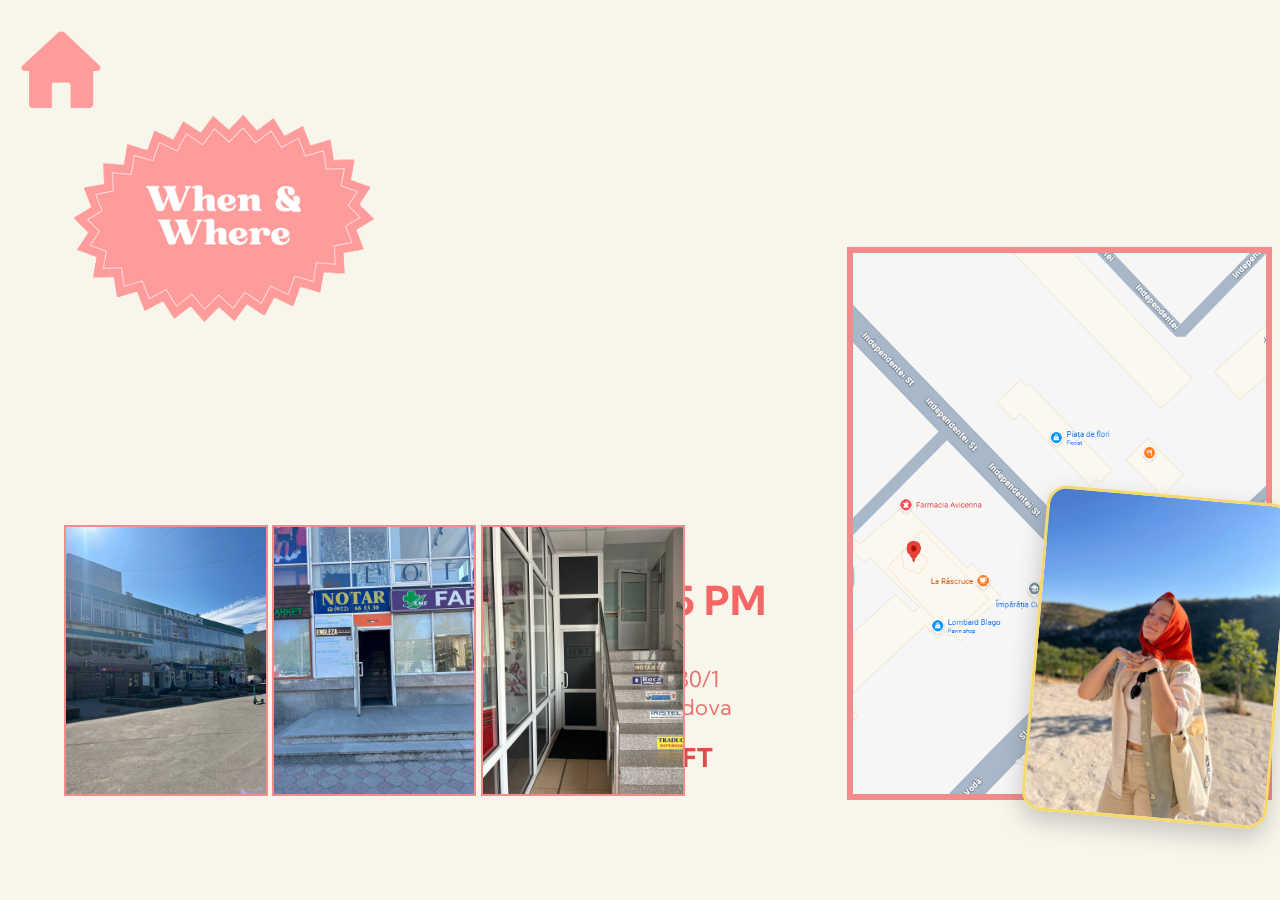
==== when.html @ 2a3bf316 "Add files via upload" ====
<!DOCTYPE html>
<html lang="en">
<head>
<meta charset="UTF-8">
<meta name="viewport" content="width=device-width, initial-scale=1.0">
<title>When & Where</title>

<link rel="stylesheet" href="style.css">

<link rel="preconnect" href="https://fonts.googleapis.com">
<link rel="preconnect" href="https://fonts.gstatic.com" crossorigin>
<link href="https://fonts.googleapis.com/css2?family=Arima:wght@100..700&family=Cause:wght@100..900&family=Kumbh+Sans:wght,YOPQ@100..900,300&family=Playwrite+GB+S:ital,wght@0,100..400;1,100..400&display=swap" rel="stylesheet">
</head>

<body class="page-when">

<div class="page-wrapper">

  <!-- NAV -->
  <div class="nav" onclick="location.href='index.html'">
    <img src="house.png">
  </div>

  <!-- ВЕРХНИЙ ДЕКОР -->
  <img src="when_big.png" class="img-left-top">

  <!-- ОСНОВНОЙ КОНТЕНТ -->
  <div class="when-main">

  <!-- 1 ТРЕТЬ (пустая под декор) -->
  <div class="when-col when-col-left"></div>

  <!-- 2 ТРЕТЬ (текст) -->
  <div class="when-col when-col-center">
    <div class="when-content">
      <p class="date">May 16 | 5 PM</p>
      <p class="street">Cuza Vodă 30/1</p>
      <p class="city">Chisinau, Moldova</p>
      <p class="place">
        <a href="https://www.instagram.com/loftclub.md?igsh=OGVpNTA5Mno0eXgy" target="_blank">
          Space LOFT
        </a>
      </p>
    </div>
  </div>

  <!-- 3 ТРЕТЬ (карта + фото) -->
  <div class="when-col when-col-right">
    <div class="when-image"> <a href="https://www.google.com/maps/place/La+R%C4%83scruce/@46.9789027,28.8532389,18z/data=!4m6!3m5!1s0x40c979342b11e9fd:0x1786395af2309c37!8m2!3d46.978534!4d28.8544304!16s%2Fg%2F11g8crf_g0?entry=ttu&g_ep=EgoyMDI2MDUwMi4wIKXMDSoASAFQAw%3D%3D" target="_blank">  <img src="map.png" class="map-img"></a>
      <img src="W&W.jpg" class="img-me">
    </div>
  </div>

</div>

  <!-- ДОП. КАРТИНКИ -->
<div class="when-steps">

  <img src="step_one.jpg" onclick="openModal(this)">
  <img src="step_two.jpg" onclick="openModal(this)">
  <img src="step_three.jpg" onclick="openModal(this)">

</div>

</div>

<div id="imageModal" class="image-modal" onclick="closeModal()">
  <img id="modalImg">
</div>

<script>
function openModal(img) {
  const modal = document.getElementById("imageModal");
  const modalImg = document.getElementById("modalImg");

  modalImg.src = img.src;
  modal.classList.add("active");
}

function closeModal() {
  document.getElementById("imageModal").classList.remove("active");
}
</script>

</body>
</html>
---- style.css ----
/* ОСНОВА САЙТА */
body {
  margin: 0;
  font-family: "Righteous", sans-serif;
  background: #e6e1da;
  color: #e57373;
  scroll-behavior: smooth;
}

/* NAVIGATION */
.nav {
  position: fixed;
  top: 22px;           /* ← расстояние от верхнего края */
  left: 10px;          /* ← расстояние от левого края */
  z-index: 10;
  cursor: pointer;
  width: 100px;         /* ← ширина домика */
  height: 100px;        /* ← высота домика */
}

.nav img {
  width: 100%;
  height: 100%;
  object-fit: contain;
}

/* ДОМИК */
.home-icon {
  position: absolute;
  top: 30px;
  left: 30px;
  cursor: pointer;
  font-size: 40px;
}

/* PAGE BACKGROUNDS */
.page-home { background: #e6e1da; }
.page-when { background: #f8f6eb; }
.page-suggestions { background: #ffdede; }
.page-expect { background: #eaffea; }
.page-contacts { background: #f3e8ff; }

/* HERO - ГЛАВНАЯ СТРАНИЦА*/
.hero {
  position: relative;
  height: 100vh;
  display: flex;
}

/* Левая часть */
.hero-left {
  width: 45%;
  display: flex;
  align-items: center;
  justify-content: center;
}

/* фото */
.hero-img {
  width: 60%;
  height: 800px;
  object-fit: cover;
  border-radius: 50% / 40%;
  border: 8px solid #e6e1da;
  box-shadow: 0 0 0 2px #f28c8c;
}

/* Правая часть */
.hero-right {
  width: 55%;
  position: relative;
  display: flex;
  flex-direction: column;
  align-items: center;
  justify-content: center;
}

/* Katerina turnes 30 */
.invite-circle-img {
  position: absolute;
  top: 150px;
  right: 400px;
  width: 600px;
  height: auto;
}

/* Menu grid */
.menu-grid {
  display: grid;
  grid-template-columns: repeat(2, 180px);
  gap: 30px;
  justify-content: center;
  margin-top: 500px;
  margin-left: -400px;
}

.menu-grid button {
  background: none;
  border: none;
  padding: 0;
  cursor: pointer;
}

.menu-grid img {
  width: 180px;
  height: auto;
  display: block;
  transition: 0.2s;
}

.menu-grid img:hover {
  transform: scale(1.05);
}

/* ОБЩИЕ БЛОКИ СТРАНИЦ */
.section {
  min-height: 100vh;
  padding: 60px 20px;
}

.badge {
  background: #f28c8c;
  color: white;
  padding: 15px 20px;
  border-radius: 50px;
  font-weight: bold;
  text-align: center;
}


/* =========================
   WHEN PAGE GRID LAYOUT
========================= */

/* ОСНОВА */
.page-when .page-wrapper {
  min-height: 80vh;
  padding: 80px 20px;
  display: flex;
  flex-direction: column;
  justify-content: flex-end; /* ← прижали вниз */
  padding-bottom: 100px; /* ← отступ от низа */
}

/* 3 КОЛОНКИ */
.when-main {
  display: grid;
  grid-template-columns: 1fr 1fr 1fr;
  align-items: end; /* ← ключевой момент */
}

/* КОЛОНКИ */
.when-col {
  display: flex;
  justify-content: center;
}

/* ТЕКСТ */
.when-content {
  text-align: center;
  font-family: "Kumbh Sans", sans-serif;
}

/* ТЕКСТ СТИЛИ */
.date {
  font-size: 40px;
  font-weight: bold;
  color: #f46767;
}

.street {
  font-size: 22px;
  margin: 4px 0 0 0;
}

.city {
  font-size: 22px;
  margin: 0;
}

.place {
  font-size: 26px;
  font-weight: bold;
  color: #d94f4f;
  margin-top: 20px;
}

.place a {
  color: #d94f4f;
  text-decoration: none;
}

.place a:hover {
  opacity: 0.7;
}

/* КАРТА + ФОТО */
.when-image {
  position: relative;
}

.map-img {
  width: 550px;
  max-width: 100%;
  border: 6px solid #f28c8c;
  display: block;
}

.img-me {
  position: absolute;
  bottom: -20px;
  right: -20px;

  width: 240px;

  border-radius: 20px;
  border: 3px solid #f5d969;

  transform: rotate(5deg);
  box-shadow: 0 10px 25px rgba(0,0,0,0.2);
}

/* ВЕРХНЕЕ ИЗОБРАЖЕНИЕ (левая треть) */
.img-left-top {
  position: absolute;
  top: 100px;
  left: 5%;
  width: 480px;
  max-width: 25%;
}

/* НИЖНИЕ КАРТИНКИ */
.when-steps {
  cursor: pointer;
  position: absolute;
  bottom: 100px;
  left: 5%;
  width: 680px;
  max-width: 50%;
}

.when-steps img {
  width: 200px;
  border: 2px solid #f28c8c;
}

/* 📱 АДАПТИВ */
@media (max-width: 800px) {

  .when-main {
    grid-template-columns: 1fr;
    gap: 40px;
  }

  .img-left-top {
    position: static;
    margin: 0 auto;
  }

}

/* OVERLAY */
.image-modal {
  position: fixed;
  top: 0;
  left: 0;
  width: 100%;
  height: 100%;

  background: rgba(0,0,0,0.8);

  display: none;
  justify-content: center;
  align-items: center;

  z-index: 999;
}

/* КАРТИНКА В МОДАЛКЕ */
.image-modal img {
  max-width: 80%;
  max-height: 80%;

  transform: scale(1);
  transition: transform 0.3s ease;
}

/* АКТИВНОЕ СОСТОЯНИЕ */
.image-modal.active {
  display: flex;
}

.image-modal.active img {
  transform: scale(2); /* ← твои 10x */
}


/* =========================
   SUGGESTIONS PAGE LAYOUT
========================= */

/* контейнер */
.page-wrapper {
  min-height: 80vh;

  display: flex;
  flex-direction: column;
  align-items: center;

  justify-content: flex-start; 
  padding: 80px 20px;
}

/* верхняя картинка */
.top-image {
  width: 400px;
  max-width: 80%;
}

/* карточки */
.cards-row {
  margin-top: 100px;
  display: flex;
  gap: 300px;
  justify-content: center;
  flex-wrap: wrap;
}

/* изображения и текст */
.card-item {
  width: 200px; 
  text-align: center;
  font-size: 22px;     /* размер */
   color: #ff796c;
  transition: all 0.3s ease;
  border-radius: 20px;   /* ← вот это скругление */
  overflow: hidden;      /* ← важно! обрезает содержимое по краям */
}

/* анимация при наведении на карточку */
.card-item:hover {
  transform: translateY(-6px);
  box-shadow: 0 15px 30px rgba(0,0,0,0.12);
}

/* изображения */
.card-item img {
  width: 100%;
  height: 200px;      /* одинаковая высота */
  object-fit: contain; /* НЕ обрезает, а вписывает */  
  
}

.subtitle{
  font-size: 18px;
  color: #888;
}

/* =========================
   WHAT TO EXPECT PAGE
========================= */

/* ОСНОВА */
.expect-wrapper {
  min-height: 80vh;
  padding-top: 200px;

  display: flex;
  flex-direction: column;
  align-items: center;

  justify-content: center; /* ← центр по вертикали */
  gap: 80px;
}

/* WHAT (сверху по центру) */
.expect-top {
  transform: translateY(-150px); /* ← подними вверх */
  display: flex;
  justify-content: center;
}

.what-img {
  width: 380px;
  height: auto;
  border: none;
  box-shadow: none;
  border-radius: 0;
}

/* НИЖНИЙ РЯД */
.expect-bottom {
  display: grid;
  grid-template-columns: repeat(3, 1fr);

  gap: 140px; /* ↑ увеличили расстояние между кружками */

  width: 100%;
  max-width: 1100px;

  margin: 0 auto; /* ← центрируем весь блок */
  justify-items: center; /* ← центр внутри каждой колонки */
  align-items: start;
}

/* ЭЛЕМЕНТЫ */
.expect-item {
  text-align: center;
}

/* КРУГЛЫЕ КАРТИНКИ */
.expect-img {
  width: 260px;
  height: 260px;

  object-fit: cover;
  border-radius: 50%;

  border: 8px solid #eaffea;
  box-shadow: 0 0 0 3px #f28c8c;
}

/* ТЕКСТ */
.expect-text {
  margin-top: 15px;
  font-size: 18px;
  color: #e57373;
  text-align: center;
}

/* маленькое верхнее изображение */
.small-top {
  width: 540px;
  height: auto;

  border: none !important;
  box-shadow: none !important;
  padding: 0 !important;

  border-radius: 0 !important; /* ← не круг */
}

/* NAV */
.nav {
  position: fixed;
  top: 22px;
  left: 10px;
  width: 100px;
  height: 100px;
  cursor: pointer;
  z-index: 10;
}

.nav img {
  width: 100%;
  height: 100%;
}

/* АДАПТИВ */
@media (max-width: 800px) {
  .expect-wrapper {
    grid-template-columns: 1fr;
    gap: 60px;
  }
}

/* =========================
   CONTACTS PAGE
========================= */

.contacts-wrapper {
  position: relative;
  min-height: 100vh;

  display: flex;
  align-items: center;
  justify-content: center;
}

/* ВЕРХНЯЯ КАРТИНКА (как when) */
.questions-img {
  position: absolute;
  top: 100px;
  left: 5%;

  width: 480px;
  max-width: 25%;

  z-index: 2;
}

/* ЦЕНТР */
.contacts-center {
  position: relative;
}

/* ФОТО С ОВАЛЬНОЙ РАМКОЙ */
.contacts-photo {
  width: 440px;
  height: 740px;

  object-fit: cover;

  border-radius: 50% / 40%; /* ← овал */

  border: 10px solid #f3e8ff; /* внутренняя рамка */
  box-shadow: 0 0 0 4px #f28c8c; /* внешняя рамка */
}

/* ТЕКСТ СПРАВА */
.contacts-text {
  margin-left: 80px;

  display: flex;
  flex-direction: column;

  justify-content: center;
  text-align: left;
}

/* ЗАГОЛОВКИ */
.label {
  font-size: 14px;
  letter-spacing: 1px;
  color: #999;
}

/* ЗНАЧЕНИЯ */
.value {
  font-size: 20px;
  color: #e57373;
  margin: 2px 0 8px 0; /* ← уменьшили расстояние сверху */
}

/* ДВОЙНОЙ ОТСТУП */
.spaced {
  margin-top: 30px;
}
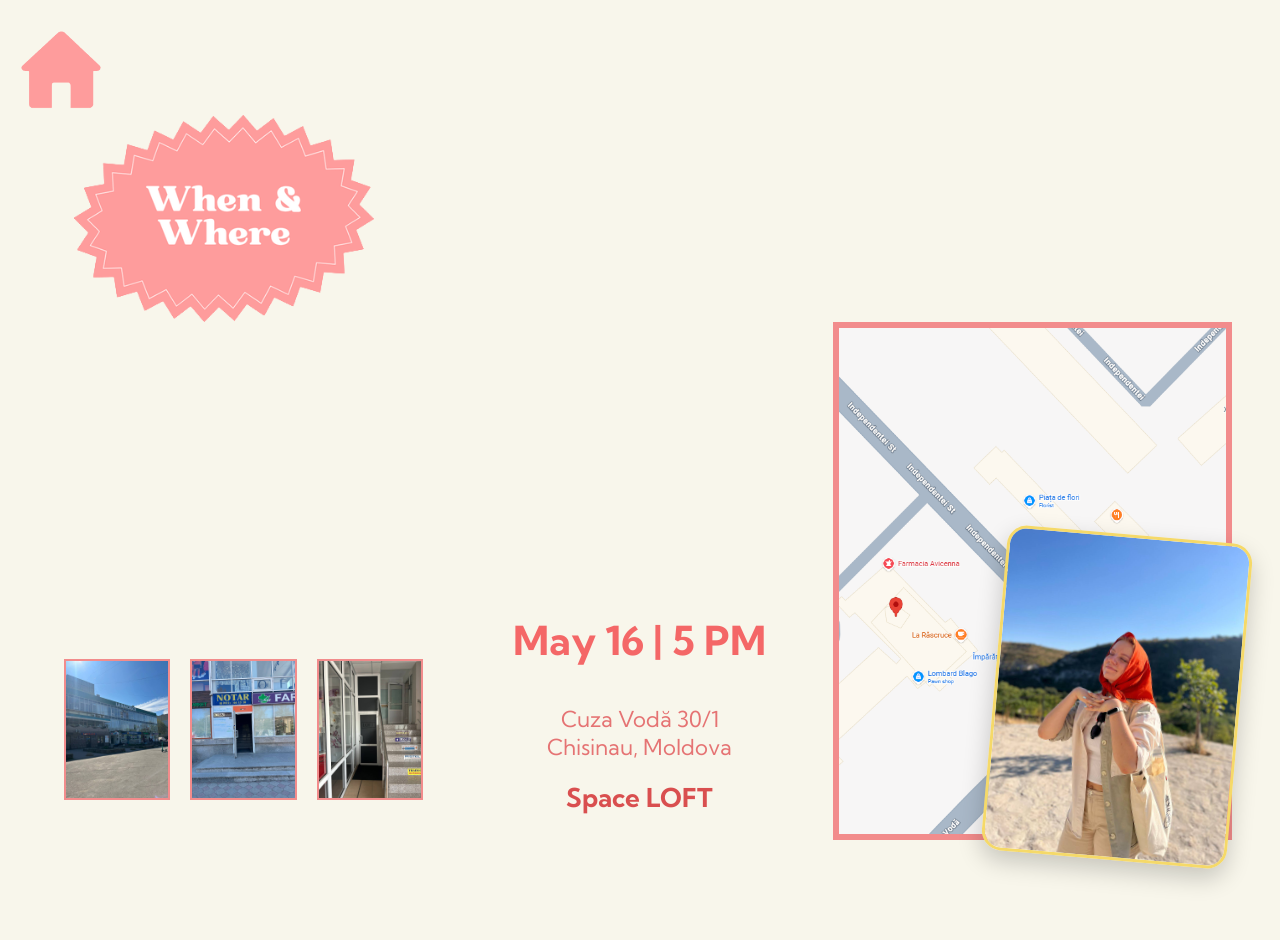
==== commit 461989b9: "Add files via upload" ====
--- a/when.html
+++ b/when.html
@@ -3,78 +3,86 @@
 <head>
 <meta charset="UTF-8">
 <meta name="viewport" content="width=device-width, initial-scale=1.0">
+
 <title>When & Where</title>
 
 <link rel="stylesheet" href="style.css">
 
 <link rel="preconnect" href="https://fonts.googleapis.com">
 <link rel="preconnect" href="https://fonts.gstatic.com" crossorigin>
-<link href="https://fonts.googleapis.com/css2?family=Arima:wght@100..700&family=Cause:wght@100..900&family=Kumbh+Sans:wght,YOPQ@100..900,300&family=Playwrite+GB+S:ital,wght@0,100..400;1,100..400&display=swap" rel="stylesheet">
+<link href="https://fonts.googleapis.com/css2?family=Arima:wght@100..700&family=Cause:wght@100..900&family=Kumbh+Sans:wght,YOPQ@100..900,300&display=swap" rel="stylesheet">
 </head>
 
 <body class="page-when">
 
-<div class="page-wrapper">
+<!-- NAV -->
+<div class="nav" onclick="location.href='index.html'">
+  <img src="house.png">
+</div>
 
-  <!-- NAV -->
-  <div class="nav" onclick="location.href='index.html'">
-    <img src="house.png">
-  </div>
+<div class="when-wrapper">
 
   <!-- ВЕРХНИЙ ДЕКОР -->
   <img src="when_big.png" class="img-left-top">
 
-  <!-- ОСНОВНОЙ КОНТЕНТ -->
+  <!-- ОСНОВНОЙ GRID -->
   <div class="when-main">
 
-  <!-- 1 ТРЕТЬ (пустая под декор) -->
-  <div class="when-col when-col-left"></div>
+    <!-- LEFT (пусто под декор) -->
+    <div class="when-col"></div>
 
-  <!-- 2 ТРЕТЬ (текст) -->
-  <div class="when-col when-col-center">
-    <div class="when-content">
-      <p class="date">May 16 | 5 PM</p>
-      <p class="street">Cuza Vodă 30/1</p>
-      <p class="city">Chisinau, Moldova</p>
-      <p class="place">
-        <a href="https://www.instagram.com/loftclub.md?igsh=OGVpNTA5Mno0eXgy" target="_blank">
-          Space LOFT
+    <!-- CENTER (ТЕКСТ) -->
+    <div class="when-col">
+      <div class="when-content">
+
+        <p class="date">May 16 | 5 PM</p>
+        <p class="street">Cuza Vodă 30/1</p>
+        <p class="city">Chisinau, Moldova</p>
+
+        <p class="place">
+          <a href="https://www.instagram.com/loftclub.md" target="_blank">
+            Space LOFT
+          </a>
+        </p>
+
+      </div>
+    </div>
+
+    <!-- RIGHT (КАРТА + ФОТО) -->
+    <div class="when-col">
+      <div class="when-image">
+
+        <a href="https://www.google.com/maps" target="_blank">
+          <img src="map.png" class="map-img">
         </a>
-      </p>
+
+        <img src="W&W.jpg" class="img-me">
+
+      </div>
     </div>
+
   </div>
 
-  <!-- 3 ТРЕТЬ (карта + фото) -->
-  <div class="when-col when-col-right">
-    <div class="when-image"> <a href="https://www.google.com/maps/place/La+R%C4%83scruce/@46.9789027,28.8532389,18z/data=!4m6!3m5!1s0x40c979342b11e9fd:0x1786395af2309c37!8m2!3d46.978534!4d28.8544304!16s%2Fg%2F11g8crf_g0?entry=ttu&g_ep=EgoyMDI2MDUwMi4wIKXMDSoASAFQAw%3D%3D" target="_blank">  <img src="map.png" class="map-img"></a>
-      <img src="W&W.jpg" class="img-me">
-    </div>
+  <!-- НИЖНИЕ ШАГИ -->
+  <div class="when-steps">
+
+    <img src="step_one.jpg" onclick="openModal(this)">
+    <img src="step_two.jpg" onclick="openModal(this)">
+    <img src="step_three.jpg" onclick="openModal(this)">
+
   </div>
 
 </div>
 
-  <!-- ДОП. КАРТИНКИ -->
-<div class="when-steps">
-
-  <img src="step_one.jpg" onclick="openModal(this)">
-  <img src="step_two.jpg" onclick="openModal(this)">
-  <img src="step_three.jpg" onclick="openModal(this)">
-
-</div>
-
-</div>
-
+<!-- MODAL -->
 <div id="imageModal" class="image-modal" onclick="closeModal()">
   <img id="modalImg">
 </div>
 
 <script>
 function openModal(img) {
-  const modal = document.getElementById("imageModal");
-  const modalImg = document.getElementById("modalImg");
-
-  modalImg.src = img.src;
-  modal.classList.add("active");
+  document.getElementById("modalImg").src = img.src;
+  document.getElementById("imageModal").classList.add("active");
 }
 
 function closeModal() {
--- a/style.css
+++ b/style.css
@@ -40,58 +40,66 @@
 .page-expect { background: #eaffea; }
 .page-contacts { background: #f3e8ff; }
 
-/* HERO - ГЛАВНАЯ СТРАНИЦА*/
+/* =========================
+   HERO (АДАПТИВ)
+========================= */
+
 .hero {
-  position: relative;
-  height: 100vh;
-  display: flex;
-}
-
-/* Левая часть */
+  min-height: 100vh;
+
+  display: flex;
+  align-items: center;
+  justify-content: center;
+
+  gap: 60px;
+  padding: 40px;
+
+  flex-wrap: wrap; /* ← важно для мобилки */
+}
+
+/* ЛЕВАЯ ЧАСТЬ */
 .hero-left {
-  width: 45%;
-  display: flex;
-  align-items: center;
-  justify-content: center;
-}
-
-/* фото */
+  flex: 1;
+  display: flex;
+  justify-content: center;
+}
+
+/* КАРТИНКА */
 .hero-img {
-  width: 60%;
-  height: 800px;
+  width: 100%;
+  max-width: 400px;
+  height: auto;
+
   object-fit: cover;
+
   border-radius: 50% / 40%;
   border: 8px solid #e6e1da;
   box-shadow: 0 0 0 2px #f28c8c;
 }
 
-/* Правая часть */
+/* ПРАВАЯ ЧАСТЬ */
 .hero-right {
-  width: 55%;
-  position: relative;
+  flex: 1;
+
   display: flex;
   flex-direction: column;
   align-items: center;
-  justify-content: center;
-}
-
-/* Katerina turnes 30 */
+
+  gap: 40px;
+}
+
+/* ДЕКОР */
 .invite-circle-img {
-  position: absolute;
-  top: 150px;
-  right: 400px;
-  width: 600px;
+  width: 100%;
+  max-width: 400px;
   height: auto;
 }
 
-/* Menu grid */
+/* МЕНЮ */
 .menu-grid {
   display: grid;
-  grid-template-columns: repeat(2, 180px);
-  gap: 30px;
-  justify-content: center;
-  margin-top: 500px;
-  margin-left: -400px;
+  grid-template-columns: repeat(2, 150px);
+  gap: 20px;
 }
 
 .menu-grid button {
@@ -102,14 +110,34 @@
 }
 
 .menu-grid img {
-  width: 180px;
+  width: 100%;
   height: auto;
-  display: block;
   transition: 0.2s;
 }
 
 .menu-grid img:hover {
   transform: scale(1.05);
+}
+
+@media (max-width: 768px) {
+
+  .hero {
+    flex-direction: column;
+    text-align: center;
+  }
+
+  .menu-grid {
+    grid-template-columns: 1fr 1fr;
+  }
+
+  .when-steps {
+    gap: 12px;
+  }
+
+  .when-steps img {
+    width: 80px; /* ещё меньше на телефоне */
+  }
+
 }
 
 /* ОБЩИЕ БЛОКИ СТРАНИЦ */
@@ -127,6 +155,47 @@
   text-align: center;
 }
 
+/* =========================
+   LARGE SCREENS (DESKTOP+)
+========================= */
+
+@media (min-width: 1400px) {
+
+  /* HERO */
+  .hero {
+    gap: 40px; /* ближе элементы */
+  }
+
+  .hero-img {
+    max-width: 500px; /* было ~400 */
+  }
+
+  .invite-circle-img {
+    max-width: 500px;
+  }
+
+  .menu-grid {
+    grid-template-columns: repeat(2, 180px);
+    gap: 25px;
+  }
+
+  /* WHEN / EXPECT / CONTACTS можно тоже чуть масштабировать */
+
+  .when-content {
+    transform: scale(1.1);
+  }
+
+  .expect-img {
+    width: 300px;
+    height: 300px;
+  }
+
+  .contacts-photo {
+    width: 500px;
+    height: 800px;
+  }
+
+}
 
 /* =========================
    WHEN PAGE GRID LAYOUT
@@ -142,17 +211,59 @@
   padding-bottom: 100px; /* ← отступ от низа */
 }
 
-/* 3 КОЛОНКИ */
+/* =========================
+   WHEN MAIN LAYOUT FIX
+========================= */
+
+.when-wrapper {
+  min-height: 100vh;
+  display: flex;
+  flex-direction: column;
+}
+
+/* 3 колонки */
 .when-main {
   display: grid;
   grid-template-columns: 1fr 1fr 1fr;
-  align-items: end; /* ← ключевой момент */
-}
-
-/* КОЛОНКИ */
+
+  align-items: end;   /* ← ВАЖНО: прижимаем к низу */
+  min-height: 80vh;
+
+  padding: 120px 60px 100px;
+}
+
+/* колонки */
 .when-col {
   display: flex;
   justify-content: center;
+  align-items: flex-end; /* ← ключ */
+}
+
+/* правая колонка */
+.when-image {
+  position: relative;
+  display: flex;
+  align-items: flex-end; /* ← ВАЖНО */
+}
+
+.map-img {
+  width: clamp(250px, 30vw, 550px);
+  border: 6px solid #f28c8c;
+  display: block;
+}
+
+.img-me {
+  position: absolute;
+  bottom: 0;
+  right: -20px;
+
+  width: clamp(120px, 12vw, 240px);
+
+  border-radius: 20px;
+  border: 3px solid #f5d969;
+
+  transform: rotate(5deg);
+  box-shadow: 0 10px 25px rgba(0,0,0,0.2);
 }
 
 /* ТЕКСТ */
@@ -194,10 +305,6 @@
   opacity: 0.7;
 }
 
-/* КАРТА + ФОТО */
-.when-image {
-  position: relative;
-}
 
 .map-img {
   width: 550px;
@@ -229,35 +336,51 @@
   max-width: 25%;
 }
 
-/* НИЖНИЕ КАРТИНКИ */
+/* =========================
+   STEPS (FIX — НЕ ЛОМАЕТ САЙТ)
+========================= */
+
 .when-steps {
+  position: absolute;
+  left: 5%;
+  bottom: 100px;
+
+  display: flex;
+  gap: 20px;
+  align-items: flex-end;
+
+  z-index: 2;
+}
+
+/* картинки */
+.when-steps img {
+  width: clamp(80px, 8vw, 160px);
+  height: auto;
+
+  border: 2px solid #f28c8c;
   cursor: pointer;
-  position: absolute;
-  bottom: 100px;
-  left: 5%;
-  width: 680px;
-  max-width: 50%;
-}
-
-.when-steps img {
-  width: 200px;
-  border: 2px solid #f28c8c;
-}
-
-/* 📱 АДАПТИВ */
-@media (max-width: 800px) {
-
-  .when-main {
-    grid-template-columns: 1fr;
-    gap: 40px;
-  }
-
-  .img-left-top {
+
+  transition: transform 0.2s ease;
+}
+
+.when-steps img:hover {
+  transform: scale(1.05);
+}
+
+/* адаптив */
+@media (max-width: 900px) {
+  .when-steps {
     position: static;
-    margin: 0 auto;
-  }
-
-}
+    justify-content: center;
+    margin-top: 40px;
+  }
+
+  .when-steps img {
+    width: 90px;
+  }
+}
+
+
 
 /* OVERLAY */
 .image-modal {
